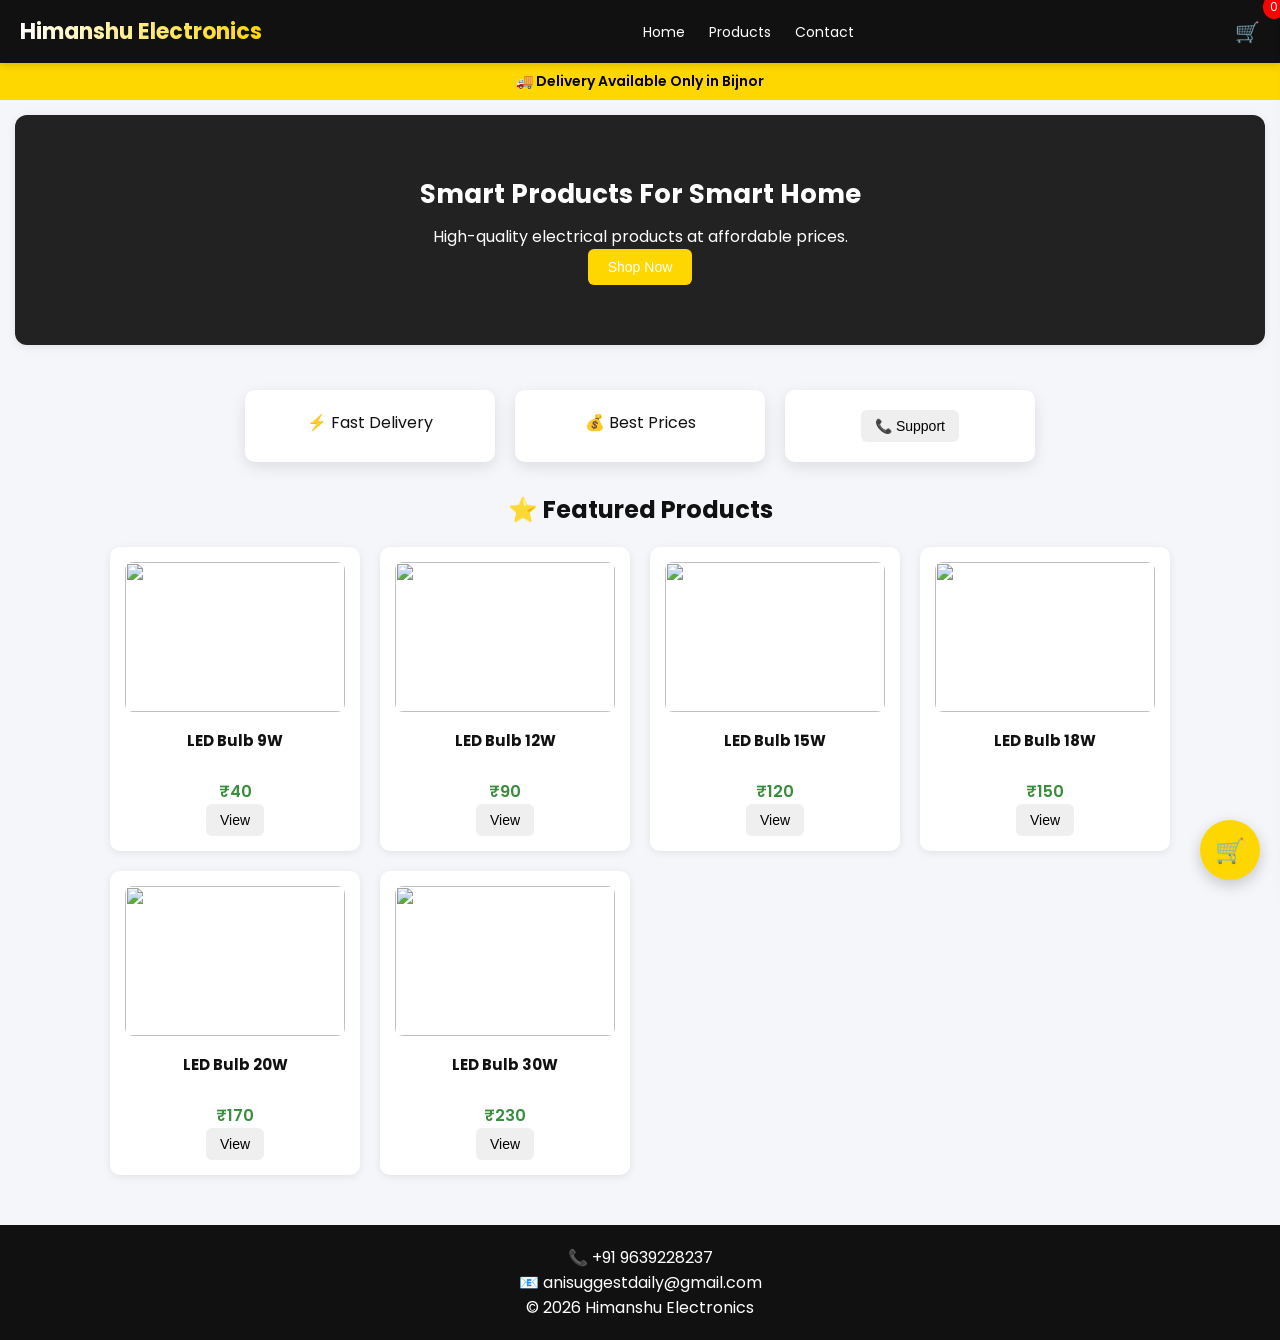
==== index.html @ 08acd264 "Update index.html" ====
<!DOCTYPE html>
<html lang="en">
<head>
<title>Himanshu Electronics</title>

<meta charset="UTF-8">
<meta name="viewport" content="width=device-width, initial-scale=1.0">

<meta name="description" content="Buy bulbs, fans, and lights at best prices. Fast delivery and trusted quality.">

<link href="https://fonts.googleapis.com/css2?family=Poppins:wght@300;400;600;700&display=swap" rel="stylesheet">
<link rel="stylesheet" href="style.css">

<style>

/* RESET */
*{margin:0;padding:0;box-sizing:border-box;}

/* BODY */
body{
font-family:'Poppins',sans-serif;
background:#f5f6fa;
color:#111;
animation:fadePage .4s ease;
}

/* LOADER */
#loader{
position:fixed;
top:0;left:0;
width:100%;height:100%;
background:#111;color:#fff;
display:flex;align-items:center;justify-content:center;
z-index:9999;
}

/* HEADER */
header{
display:flex;
justify-content:space-between;
align-items:center;
padding:15px 20px;
background:#111;
color:#fff;
position:sticky;
top:0;
z-index:1000;
}

.logo{
font-size:22px;
font-weight:700;
background:linear-gradient(90deg,#fff,#FFD700,#fff);
background-size:200% auto;
-webkit-background-clip:text;
-webkit-text-fill-color:transparent;
animation:shine 3s linear infinite;
}

nav a{
margin:0 10px;
color:#fff;
text-decoration:none;
}
nav a:hover{color:#FFD700;}

/* CART BUTTON */
.cart-btn{
cursor:pointer;
font-size:20px;
}

.cart-count{
background:red;
color:#fff;
border-radius:50%;
padding:3px 7px;
font-size:12px;
}

/* DELIVERY BANNER */
.delivery-banner{
background:#FFD700;
color:#000;
text-align:center;
padding:8px;
font-weight:600;
}

/* HERO */
.hero{
text-align:center;
padding:60px 20px;
background:#222;
color:#fff;
}

.hero button{
background:#FFD700;
padding:10px 20px;
border:none;
border-radius:6px;
}

/* FEATURES */
.features{
display:flex;
flex-wrap:wrap;
justify-content:center;
gap:20px;
padding:30px 20px;
}

.feature{
background:#fff;
padding:20px;
border-radius:10px;
width:250px;
text-align:center;
box-shadow:0 5px 15px rgba(0,0,0,0.1);
}

/* PRODUCTS */
.products-grid{
display:grid;
grid-template-columns:repeat(auto-fit,minmax(200px,1fr));
gap:20px;
padding:20px;
max-width:1100px;
margin:auto;
}

.card{
background:#fff;
padding:15px;
border-radius:10px;
text-align:center;
}

.card img{
width:100%;
height:150px;
object-fit:cover;
border-radius:8px;
}

/* FLOATING CART */
.floating-cart{
position:fixed;
bottom:20px;
right:20px;
background:#FFD700;
width:60px;
height:60px;
border-radius:50%;
display:flex;
align-items:center;
justify-content:center;
font-size:24px;
cursor:pointer;
box-shadow:0 5px 15px rgba(0,0,0,0.2);
z-index:2000;
}

/* MINI CART */
.mini-cart{
position:fixed;
right:-320px;
top:0;
width:300px;
height:100%;
background:#fff;
padding:15px;
transition:.3s;
z-index:3000;
overflow-y:auto;
}

.mini-cart.open{right:0;}

.cart-overlay{
position:fixed;
top:0;left:0;
width:100%;height:100%;
background:rgba(0,0,0,0.5);
display:none;
z-index:2500;
}
.cart-overlay.show{display:block;}

/* FOOTER */
footer{
text-align:center;
padding:20px;
background:#111;
color:#fff;
margin-top:30px;
}

/* ANIMATION */
@keyframes fadePage{
from{opacity:0;}
to{opacity:1;}
}
@keyframes shine{
to{background-position:200% center;}
}

</style>
</head>

<body>

<div id="loader">Loading...</div>

<header>
<h1 class="logo">Himanshu Electronics</h1>

<nav>
<a href="index.html">Home</a>
<a href="product.html">Products</a>
<a href="contact.html">Contact</a>
</nav>

<div class="cart-btn" onclick="toggleCart()">
🛒 <span id="cartCount" class="cart-count">0</span>
</div>
</header>

<div class="delivery-banner">
🚚 Delivery Available Only in Bijnor
</div>

<div class="hero">
<h2>Smart Products For Smart Home</h2>
<p>High-quality electrical products at affordable prices.</p>
<button onclick="location.href='product.html'">Shop Now</button>
</div>

<div class="features">
<div class="feature">⚡ Fast Delivery</div>
<div class="feature">💰 Best Prices</div>
<div class="feature">
<button onclick="location.href='contact.html'">📞 Support</button>
</div>
</div>

<h2 style="text-align:center;">⭐ Featured Products</h2>
<div class="products-grid" id="featured"></div>

<div class="floating-cart" onclick="toggleCart()">🛒</div>

<div class="cart-overlay" id="overlay" onclick="toggleCart()"></div>

<div class="mini-cart" id="miniCart">
<h3>Your Cart</h3>
<div id="miniItems"></div>
<p id="cartTotal"></p>
<button onclick="location.href='cart.html'">Checkout</button>
</div>

<footer>
<p>📞 +91 9639228237</p>
<p>📧 anisuggestdaily@gmail.com</p>
<p>&copy; 2026 Himanshu Electronics</p>
</footer>

<script>

/* SAFE LOADER */
window.addEventListener("load", ()=>{
setTimeout(()=>{
let loader=document.getElementById("loader");
if(loader) loader.style.display="none";
},300);
});

window.onerror=function(){
let loader=document.getElementById("loader");
if(loader) loader.style.display="none";
};

/* SAFE PRODUCTS */
let defaultProducts = [
{name:"LED Bulb 9W",price:40,img:"images/led9w.jpg"},
{name:"LED Bulb 12W",price:90,img:"images/led12w.jpg"},
{name:"LED Bulb 15W",price:120,img:"images/led15w.jpg"},
{name:"LED Bulb 18W",price:150,img:"images/led18w.jpg"},
{name:"LED Bulb 20W",price:170,img:"images/led20w.jpg"},
{name:"LED Bulb 30W",price:230,img:"images/led30w.jpg"}
];

let products=[];
try{
products=JSON.parse(localStorage.getItem("adminProducts"))||[];
}catch(e){products=[];}

let allProducts=[];
try{
allProducts=[...defaultProducts,...products];
}catch(e){allProducts=defaultProducts;}

try{
document.getElementById("featured").innerHTML =
allProducts.slice(0,6).map((p,i)=>`
<div class="card">
<img src="${p.img}" onclick="viewProduct(${i})">
<h3>${p.name}</h3>
<p>₹${p.price}</p>
<button onclick="viewProduct(${i})">View</button>
</div>
`).join("");
}catch(e){}

/* VIEW */
function viewProduct(i){
localStorage.setItem("viewProduct", JSON.stringify(allProducts[i]));
location.href="product-view.html";
}

/* CART */
let cart = JSON.parse(localStorage.getItem("cart")) || [];

function updateCartCount(){
document.getElementById("cartCount").innerText =
cart.reduce((s,p)=>s+(p.qty||1),0);
}

function toggleCart(){
document.getElementById("miniCart").classList.toggle("open");
document.getElementById("overlay").classList.toggle("show");
renderCart();
}

function renderCart(){
let div=document.getElementById("miniItems");
let totalDiv=document.getElementById("cartTotal");

if(cart.length===0){
div.innerHTML="Cart is empty";
totalDiv.innerText="";
return;
}

let total=0;

div.innerHTML = cart.map(p=>{
let qty=p.qty||1;
total+=p.price*qty;
return `${p.name} x${qty}`;
}).join("<br>");

totalDiv.innerText="Total ₹"+total;
updateCartCount();
}

updateCartCount();

</script>

</body>
</html>
---- style.css ----
/* GOOGLE FONT */
@import url('https://fonts.googleapis.com/css2?family=Poppins:wght@300;400;500;600&display=swap');

/* GLOBAL */
body{
margin:0;
font-family:'Poppins',sans-serif;
background:#f1f3f6;
color:#212121;
}

/* HEADER (Flipkart Style) */
header{
position:sticky;
top:0;
z-index:1000;
display:flex;
justify-content:space-between;
align-items:center;
padding:12px 20px;
background:#2874f0;
color:#fff;
box-shadow:0 2px 8px rgba(0,0,0,.15);
}

/* ✨ LOGO ANIMATION */
.logo{
font-weight:600;
font-size:20px;
background:linear-gradient(90deg,#fff,#FFD700,#fff);
background-size:200% auto;
-webkit-background-clip:text;
-webkit-text-fill-color:transparent;
animation:shine 3s linear infinite;
}
@keyframes shine{
to{background-position:200% center;}
}

header a{
color:#fff;
text-decoration:none;
margin:0 10px;
font-size:14px;
}

/* 🚨 DELIVERY BANNER */
.delivery-banner{
background:#ffeb3b;
color:#000;
text-align:center;
padding:8px;
font-weight:600;
font-size:14px;
}

/* HERO */
.hero{
background:#fff;
text-align:center;
padding:50px 20px;
margin:15px;
border-radius:12px;
box-shadow:0 2px 10px rgba(0,0,0,.08);
}

.hero h2{
font-size:26px;
margin-bottom:10px;
}

.hero button{
background:#fb641b;
color:#fff;
border:none;
padding:12px 25px;
border-radius:6px;
font-weight:500;
cursor:pointer;
}

/* GRID */
.products-grid{
display:grid;
grid-template-columns:repeat(auto-fit,minmax(200px,1fr));
gap:15px;
padding:15px;
}

/* CARD */
.card{
background:#fff;
border-radius:10px;
padding:15px;
text-align:center;
transition:.2s;
box-shadow:0 2px 8px rgba(0,0,0,.08);
position:relative;
}

.card:hover{
transform:translateY(-5px);
box-shadow:0 6px 18px rgba(0,0,0,.15);
}

.card img{
width:100%;
height:150px;
object-fit:contain;
}

.card h3{
font-size:15px;
margin:10px 0;
min-height:40px;
}

.card p{
font-size:16px;
font-weight:600;
color:#388e3c;
}

/* BADGE */
.badge{
position:absolute;
top:10px;
left:10px;
background:#388e3c;
color:#fff;
padding:4px 8px;
font-size:11px;
border-radius:5px;
}

/* BUTTON */
button{
border:none;
border-radius:6px;
padding:8px 14px;
cursor:pointer;
font-size:14px;
transition:.2s;
}

button:hover{
opacity:.9;
}

.add{background:#ff9f00;color:#fff;}
.primary{background:#fb641b;color:#fff;}
.danger{background:#d32f2f;color:#fff;}
.back{background:#ccc;}

/* FORM */
input,textarea,select{
width:100%;
padding:10px;
border-radius:6px;
border:1px solid #ddd;
margin:8px 0;
font-size:14px;
}

/* CONTAINER */
.container{
max-width:1000px;
margin:auto;
padding:15px;
}

/* TABLE */
table{
width:100%;
background:#fff;
border-radius:10px;
overflow:hidden;
box-shadow:0 2px 10px rgba(0,0,0,.08);
}

th{
background:#2874f0;
color:#fff;
}

td,th{
padding:10px;
text-align:center;
border-bottom:1px solid #eee;
}

/* 🛒 MINI CART */
.mini-cart{
position:fixed;
right:-320px;
top:0;
width:300px;
height:100%;
background:#fff;
padding:20px;
box-shadow:-5px 0 20px rgba(0,0,0,.2);
overflow-y:auto;
z-index:1002;
transition:.3s;
}

.mini-cart.open{right:0;}

/* OVERLAY (UNIFIED FIX) */
.cart-overlay,
.overlay{
position:fixed;
top:0;
left:0;
width:100%;
height:100%;
background:rgba(0,0,0,.5);
z-index:1001;
display:none;
}

.cart-overlay.show,
.overlay.show{
display:block;
}

/* FLOATING CART (MAIN) */
.cart-icon{
position:fixed;
bottom:20px;
right:20px;
background:#fb641b;
color:#fff;
width:55px;
height:55px;
border-radius:50%;
display:flex;
align-items:center;
justify-content:center;
font-size:22px;
box-shadow:0 5px 15px rgba(0,0,0,.2);
cursor:pointer;
z-index:1000;
}

/* ✅ EXTRA SUPPORT (INDEX OLD CLASS FIX) */
.floating-cart{
position:fixed;
bottom:20px;
right:20px;
background:#fb641b;
color:#fff;
width:55px;
height:55px;
border-radius:50%;
display:flex;
align-items:center;
justify-content:center;
font-size:22px;
box-shadow:0 5px 15px rgba(0,0,0,.2);
cursor:pointer;
z-index:1000;
}

/* CART COUNT */
.cart-count{
position:absolute;
top:-5px;
right:-5px;
background:#d32f2f;
color:#fff;
font-size:12px;
padding:3px 7px;
border-radius:50%;
}

/* FOOTER */
footer{
background:#172337;
color:#fff;
text-align:center;
padding:25px;
margin-top:40px;
}

/* WHATSAPP */
.whatsapp{
background:#25D366;
color:#fff;
padding:10px 15px;
border-radius:6px;
text-decoration:none;
display:inline-block;
}

/* SUCCESS */
.success{
text-align:center;
margin-top:50px;
}

/* ADMIN */
.product{
background:#fff;
padding:10px;
margin:10px 0;
border-radius:8px;
box-shadow:0 2px 8px rgba(0,0,0,.08);
}

/* MOBILE */
@media(max-width:768px){
header{
flex-direction:column;
align-items:flex-start;
}
.hero{
margin:10px;
}
}
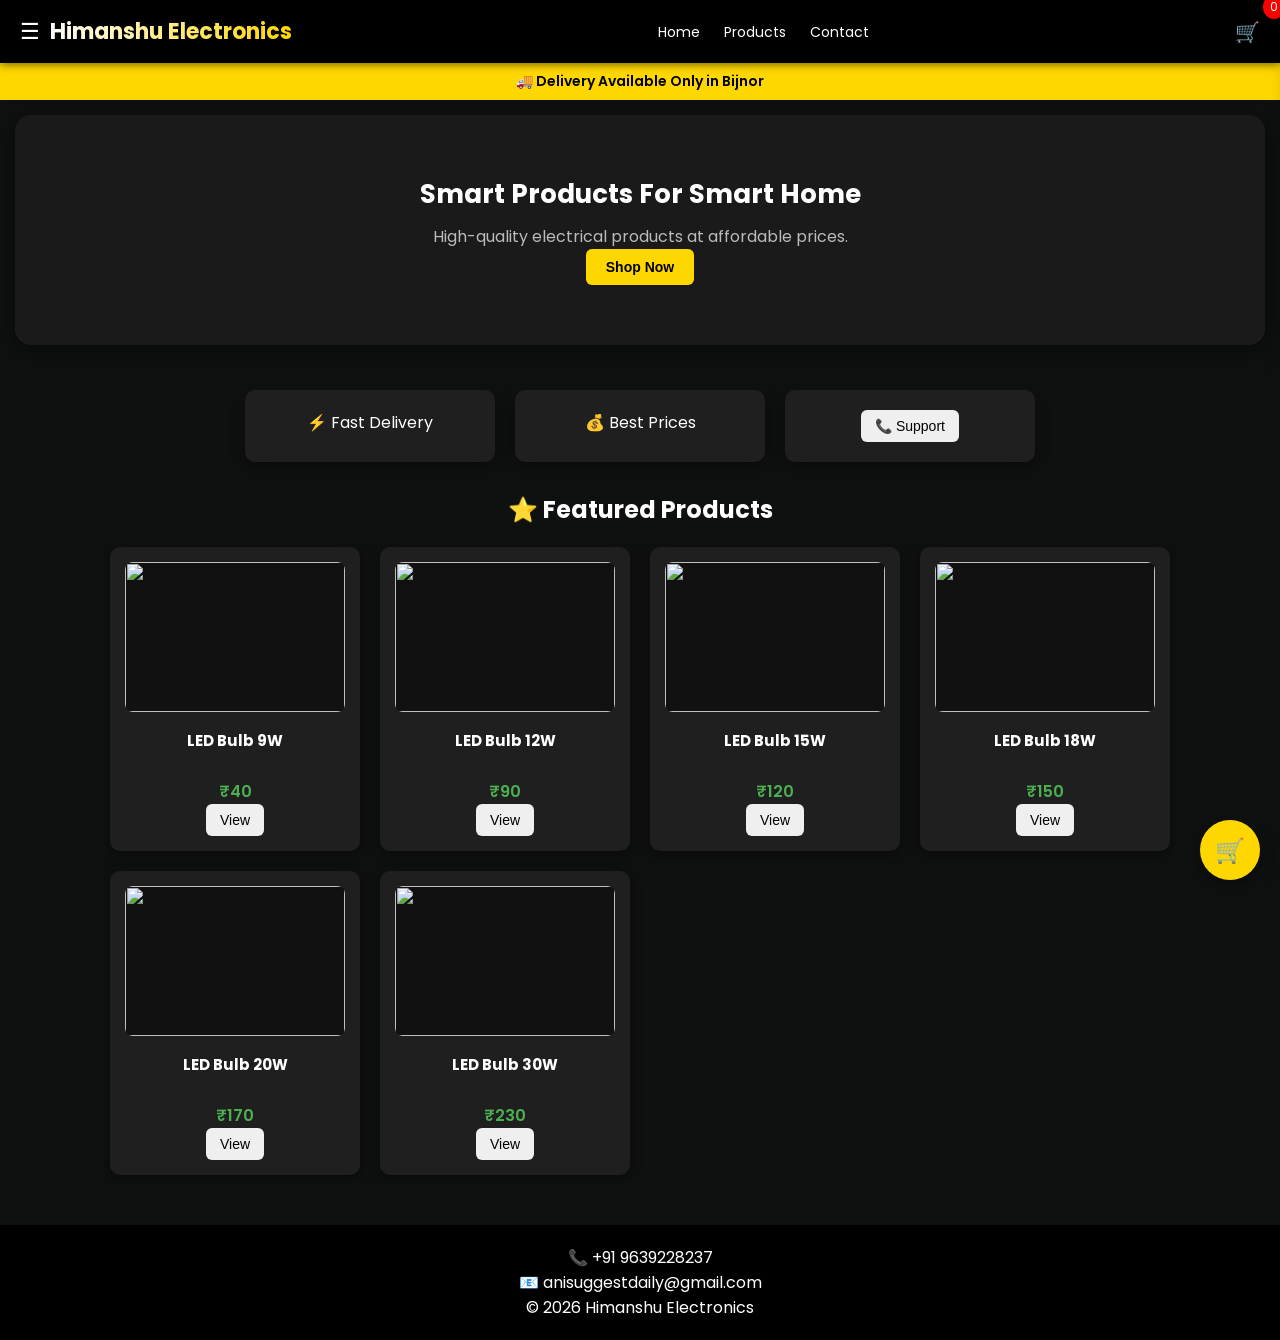
==== commit 06b94676: "Update index.html" ====
--- a/index.html
+++ b/index.html
@@ -19,8 +19,8 @@
 /* BODY */
 body{
 font-family:'Poppins',sans-serif;
-background:#f5f6fa;
-color:#111;
+background:#0f1111;
+color:#fff;
 animation:fadePage .4s ease;
 }
 
@@ -29,9 +29,11 @@
 position:fixed;
 top:0;left:0;
 width:100%;height:100%;
-background:#111;color:#fff;
+background:#000;
+color:#FFD700;
 display:flex;align-items:center;justify-content:center;
 z-index:9999;
+font-size:20px;
 }
 
 /* HEADER */
@@ -40,13 +42,21 @@
 justify-content:space-between;
 align-items:center;
 padding:15px 20px;
-background:#111;
+background:#000;
 color:#fff;
 position:sticky;
 top:0;
 z-index:1000;
 }
 
+/* MENU BUTTON */
+.menu-btn{
+font-size:22px;
+cursor:pointer;
+margin-right:10px;
+}
+
+/* LOGO */
 .logo{
 font-size:22px;
 font-weight:700;
@@ -57,6 +67,7 @@
 animation:shine 3s linear infinite;
 }
 
+/* NAV */
 nav a{
 margin:0 10px;
 color:#fff;
@@ -78,7 +89,7 @@
 font-size:12px;
 }
 
-/* DELIVERY BANNER */
+/* DELIVERY */
 .delivery-banner{
 background:#FFD700;
 color:#000;
@@ -91,7 +102,7 @@
 .hero{
 text-align:center;
 padding:60px 20px;
-background:#222;
+background:#1a1a1a;
 color:#fff;
 }
 
@@ -100,6 +111,7 @@
 padding:10px 20px;
 border:none;
 border-radius:6px;
+cursor:pointer;
 }
 
 /* FEATURES */
@@ -112,12 +124,12 @@
 }
 
 .feature{
-background:#fff;
+background:#1f1f1f;
 padding:20px;
 border-radius:10px;
 width:250px;
 text-align:center;
-box-shadow:0 5px 15px rgba(0,0,0,0.1);
+box-shadow:0 5px 15px rgba(0,0,0,0.4);
 }
 
 /* PRODUCTS */
@@ -131,10 +143,15 @@
 }
 
 .card{
-background:#fff;
+background:#1f1f1f;
 padding:15px;
 border-radius:10px;
 text-align:center;
+transition:.3s;
+}
+
+.card:hover{
+transform:translateY(-5px);
 }
 
 .card img{
@@ -158,7 +175,7 @@
 justify-content:center;
 font-size:24px;
 cursor:pointer;
-box-shadow:0 5px 15px rgba(0,0,0,0.2);
+box-shadow:0 5px 15px rgba(0,0,0,0.4);
 z-index:2000;
 }
 
@@ -169,7 +186,8 @@
 top:0;
 width:300px;
 height:100%;
-background:#fff;
+background:#1a1a1a;
+color:#fff;
 padding:15px;
 transition:.3s;
 z-index:3000;
@@ -182,17 +200,39 @@
 position:fixed;
 top:0;left:0;
 width:100%;height:100%;
-background:rgba(0,0,0,0.5);
+background:rgba(0,0,0,0.6);
 display:none;
 z-index:2500;
 }
 .cart-overlay.show{display:block;}
+
+/* SIDE MENU */
+.side-menu{
+position:fixed;
+left:-260px;
+top:0;
+width:250px;
+height:100%;
+background:#1a1a1a;
+padding:20px;
+transition:.3s;
+z-index:4000;
+}
+
+.side-menu.open{left:0;}
+
+.side-menu a{
+display:block;
+margin:15px 0;
+color:#fff;
+text-decoration:none;
+}
 
 /* FOOTER */
 footer{
 text-align:center;
 padding:20px;
-background:#111;
+background:#000;
 color:#fff;
 margin-top:30px;
 }
@@ -213,8 +253,20 @@
 
 <div id="loader">Loading...</div>
 
+<!-- SIDE MENU -->
+<div class="side-menu" id="menu">
+<h3>Menu</h3>
+<a href="order-history.html">📦 Orders</a>
+<a href="contact.html">📞 Contact</a>
+<a onclick="toggleTheme()">🌙 Toggle Theme</a>
+</div>
+
 <header>
+
+<div style="display:flex;align-items:center;">
+<div class="menu-btn" onclick="toggleMenu()">☰</div>
 <h1 class="logo">Himanshu Electronics</h1>
+</div>
 
 <nav>
 <a href="index.html">Home</a>
@@ -250,7 +302,7 @@
 
 <div class="floating-cart" onclick="toggleCart()">🛒</div>
 
-<div class="cart-overlay" id="overlay" onclick="toggleCart()"></div>
+<div class="cart-overlay" id="overlay" onclick="closeAll()"></div>
 
 <div class="mini-cart" id="miniCart">
 <h3>Your Cart</h3>
@@ -267,7 +319,7 @@
 
 <script>
 
-/* SAFE LOADER */
+/* LOADER FIX */
 window.addEventListener("load", ()=>{
 setTimeout(()=>{
 let loader=document.getElementById("loader");
@@ -275,13 +327,26 @@
 },300);
 });
 
-window.onerror=function(){
-let loader=document.getElementById("loader");
-if(loader) loader.style.display="none";
-};
-
-/* SAFE PRODUCTS */
-let defaultProducts = [
+/* MENU */
+function toggleMenu(){
+document.getElementById("menu").classList.toggle("open");
+document.getElementById("overlay").classList.toggle("show");
+}
+
+/* CLOSE ALL */
+function closeAll(){
+document.getElementById("miniCart").classList.remove("open");
+document.getElementById("menu").classList.remove("open");
+document.getElementById("overlay").classList.remove("show");
+}
+
+/* THEME */
+function toggleTheme(){
+document.body.classList.toggle("light");
+}
+
+/* PRODUCTS */
+let defaultProducts=[
 {name:"LED Bulb 9W",price:40,img:"images/led9w.jpg"},
 {name:"LED Bulb 12W",price:90,img:"images/led12w.jpg"},
 {name:"LED Bulb 15W",price:120,img:"images/led15w.jpg"},
@@ -290,18 +355,10 @@
 {name:"LED Bulb 30W",price:230,img:"images/led30w.jpg"}
 ];
 
-let products=[];
-try{
-products=JSON.parse(localStorage.getItem("adminProducts"))||[];
-}catch(e){products=[];}
-
-let allProducts=[];
-try{
-allProducts=[...defaultProducts,...products];
-}catch(e){allProducts=defaultProducts;}
-
-try{
-document.getElementById("featured").innerHTML =
+let products=JSON.parse(localStorage.getItem("adminProducts"))||[];
+let allProducts=[...defaultProducts,...products];
+
+document.getElementById("featured").innerHTML=
 allProducts.slice(0,6).map((p,i)=>`
 <div class="card">
 <img src="${p.img}" onclick="viewProduct(${i})">
@@ -310,19 +367,17 @@
 <button onclick="viewProduct(${i})">View</button>
 </div>
 `).join("");
-}catch(e){}
-
-/* VIEW */
+
 function viewProduct(i){
 localStorage.setItem("viewProduct", JSON.stringify(allProducts[i]));
 location.href="product-view.html";
 }
 
 /* CART */
-let cart = JSON.parse(localStorage.getItem("cart")) || [];
+let cart=JSON.parse(localStorage.getItem("cart"))||[];
 
 function updateCartCount(){
-document.getElementById("cartCount").innerText =
+document.getElementById("cartCount").innerText=
 cart.reduce((s,p)=>s+(p.qty||1),0);
 }
 
@@ -344,7 +399,7 @@
 
 let total=0;
 
-div.innerHTML = cart.map(p=>{
+div.innerHTML=cart.map(p=>{
 let qty=p.qty||1;
 total+=p.price*qty;
 return `${p.name} x${qty}`;
--- a/style.css
+++ b/style.css
@@ -1,15 +1,35 @@
 /* GOOGLE FONT */
 @import url('https://fonts.googleapis.com/css2?family=Poppins:wght@300;400;500;600&display=swap');
+
+/* SMOOTH SCROLL */
+html{
+scroll-behavior:smooth;
+}
+
+/* SELECTION COLOR */
+::selection{
+background:#FFD700;
+color:#000;
+}
+
+/* SCROLLBAR */
+::-webkit-scrollbar{
+width:6px;
+}
+::-webkit-scrollbar-thumb{
+background:#444;
+border-radius:10px;
+}
 
 /* GLOBAL */
 body{
 margin:0;
 font-family:'Poppins',sans-serif;
-background:#f1f3f6;
-color:#212121;
-}
-
-/* HEADER (Flipkart Style) */
+background:#0f1111;
+color:#e4e6eb;
+}
+
+/* HEADER */
 header{
 position:sticky;
 top:0;
@@ -18,35 +38,27 @@
 justify-content:space-between;
 align-items:center;
 padding:12px 20px;
-background:#2874f0;
-color:#fff;
-box-shadow:0 2px 8px rgba(0,0,0,.15);
-}
-
-/* ✨ LOGO ANIMATION */
+background:#0f1111;
+color:#FFD700;
+box-shadow:0 2px 8px rgba(0,0,0,.5);
+}
+
 .logo{
 font-weight:600;
 font-size:20px;
-background:linear-gradient(90deg,#fff,#FFD700,#fff);
-background-size:200% auto;
--webkit-background-clip:text;
--webkit-text-fill-color:transparent;
-animation:shine 3s linear infinite;
-}
-@keyframes shine{
-to{background-position:200% center;}
+color:#FFD700;
 }
 
 header a{
-color:#fff;
+color:#e4e6eb;
 text-decoration:none;
 margin:0 10px;
 font-size:14px;
 }
 
-/* 🚨 DELIVERY BANNER */
+/* DELIVERY BANNER */
 .delivery-banner{
-background:#ffeb3b;
+background:#FFD700;
 color:#000;
 text-align:center;
 padding:8px;
@@ -56,26 +68,31 @@
 
 /* HERO */
 .hero{
-background:#fff;
+background:#1c1c1c;
 text-align:center;
 padding:50px 20px;
 margin:15px;
-border-radius:12px;
-box-shadow:0 2px 10px rgba(0,0,0,.08);
+border-radius:16px;
+box-shadow:0 5px 20px rgba(0,0,0,.5);
 }
 
 .hero h2{
 font-size:26px;
 margin-bottom:10px;
+color:#fff;
+}
+
+.hero p{
+color:#bbb;
 }
 
 .hero button{
-background:#fb641b;
-color:#fff;
+background:#FFD700;
+color:#000;
 border:none;
 padding:12px 25px;
-border-radius:6px;
-font-weight:500;
+border-radius:8px;
+font-weight:600;
 cursor:pointer;
 }
 
@@ -89,36 +106,39 @@
 
 /* CARD */
 .card{
-background:#fff;
-border-radius:10px;
+background:#1c1c1c;
+border-radius:12px;
 padding:15px;
 text-align:center;
 transition:.2s;
-box-shadow:0 2px 8px rgba(0,0,0,.08);
+box-shadow:0 3px 12px rgba(0,0,0,.5);
 position:relative;
 }
 
 .card:hover{
 transform:translateY(-5px);
-box-shadow:0 6px 18px rgba(0,0,0,.15);
+box-shadow:0 8px 25px rgba(0,0,0,.7);
 }
 
 .card img{
 width:100%;
 height:150px;
 object-fit:contain;
+background:#111;
+border-radius:8px;
 }
 
 .card h3{
 font-size:15px;
 margin:10px 0;
 min-height:40px;
+color:#fff;
 }
 
 .card p{
 font-size:16px;
 font-weight:600;
-color:#388e3c;
+color:#4caf50;
 }
 
 /* BADGE */
@@ -126,7 +146,7 @@
 position:absolute;
 top:10px;
 left:10px;
-background:#388e3c;
+background:#4caf50;
 color:#fff;
 padding:4px 8px;
 font-size:11px;
@@ -147,19 +167,21 @@
 opacity:.9;
 }
 
-.add{background:#ff9f00;color:#fff;}
-.primary{background:#fb641b;color:#fff;}
+.add{background:#ff9f00;color:#000;}
+.primary{background:#FFD700;color:#000;}
 .danger{background:#d32f2f;color:#fff;}
-.back{background:#ccc;}
+.back{background:#555;color:#fff;}
 
 /* FORM */
 input,textarea,select{
 width:100%;
 padding:10px;
 border-radius:6px;
-border:1px solid #ddd;
+border:1px solid #333;
 margin:8px 0;
 font-size:14px;
+background:#111;
+color:#fff;
 }
 
 /* CONTAINER */
@@ -172,33 +194,34 @@
 /* TABLE */
 table{
 width:100%;
-background:#fff;
+background:#1c1c1c;
 border-radius:10px;
 overflow:hidden;
-box-shadow:0 2px 10px rgba(0,0,0,.08);
+box-shadow:0 2px 10px rgba(0,0,0,.5);
 }
 
 th{
-background:#2874f0;
-color:#fff;
+background:#FFD700;
+color:#000;
 }
 
 td,th{
 padding:10px;
 text-align:center;
-border-bottom:1px solid #eee;
-}
-
-/* 🛒 MINI CART */
+border-bottom:1px solid #333;
+color:#ddd;
+}
+
+/* MINI CART */
 .mini-cart{
 position:fixed;
 right:-320px;
 top:0;
 width:300px;
 height:100%;
-background:#fff;
+background:#1c1c1c;
 padding:20px;
-box-shadow:-5px 0 20px rgba(0,0,0,.2);
+box-shadow:-5px 0 20px rgba(0,0,0,.7);
 overflow-y:auto;
 z-index:1002;
 transition:.3s;
@@ -206,7 +229,7 @@
 
 .mini-cart.open{right:0;}
 
-/* OVERLAY (UNIFIED FIX) */
+/* OVERLAY */
 .cart-overlay,
 .overlay{
 position:fixed;
@@ -214,7 +237,7 @@
 left:0;
 width:100%;
 height:100%;
-background:rgba(0,0,0,.5);
+background:rgba(0,0,0,.7);
 z-index:1001;
 display:none;
 }
@@ -224,13 +247,14 @@
 display:block;
 }
 
-/* FLOATING CART (MAIN) */
-.cart-icon{
+/* FLOATING CART */
+.cart-icon,
+.floating-cart{
 position:fixed;
 bottom:20px;
 right:20px;
-background:#fb641b;
-color:#fff;
+background:#FFD700;
+color:#000;
 width:55px;
 height:55px;
 border-radius:50%;
@@ -238,26 +262,7 @@
 align-items:center;
 justify-content:center;
 font-size:22px;
-box-shadow:0 5px 15px rgba(0,0,0,.2);
-cursor:pointer;
-z-index:1000;
-}
-
-/* ✅ EXTRA SUPPORT (INDEX OLD CLASS FIX) */
-.floating-cart{
-position:fixed;
-bottom:20px;
-right:20px;
-background:#fb641b;
-color:#fff;
-width:55px;
-height:55px;
-border-radius:50%;
-display:flex;
-align-items:center;
-justify-content:center;
-font-size:22px;
-box-shadow:0 5px 15px rgba(0,0,0,.2);
+box-shadow:0 5px 15px rgba(0,0,0,.5);
 cursor:pointer;
 z-index:1000;
 }
@@ -276,8 +281,8 @@
 
 /* FOOTER */
 footer{
-background:#172337;
-color:#fff;
+background:#000;
+color:#aaa;
 text-align:center;
 padding:25px;
 margin-top:40px;
@@ -301,11 +306,11 @@
 
 /* ADMIN */
 .product{
-background:#fff;
+background:#1c1c1c;
 padding:10px;
 margin:10px 0;
 border-radius:8px;
-box-shadow:0 2px 8px rgba(0,0,0,.08);
+box-shadow:0 2px 8px rgba(0,0,0,.5);
 }
 
 /* MOBILE */
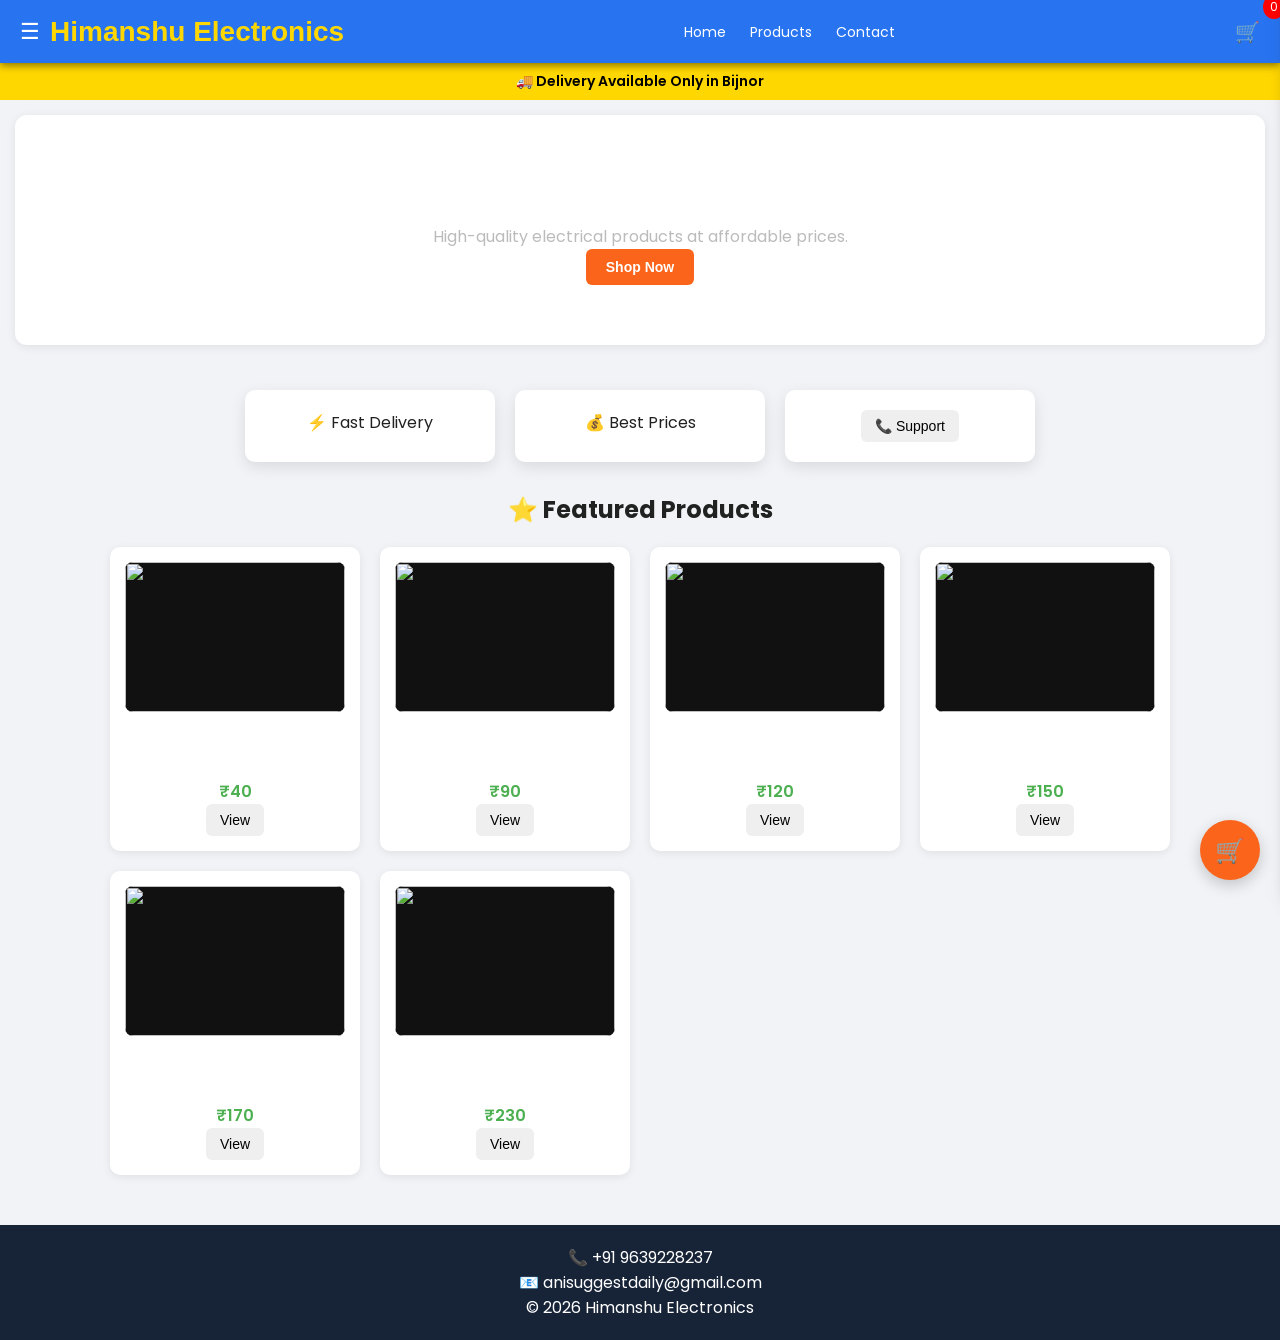
==== commit b5394024: "Update index.html" ====
--- a/index.html
+++ b/index.html
@@ -16,11 +16,11 @@
 /* RESET */
 *{margin:0;padding:0;box-sizing:border-box;}
 
-/* BODY */
+/* BODY (✅ LIGHT FIX) */
 body{
 font-family:'Poppins',sans-serif;
-background:#0f1111;
-color:#fff;
+background:#f1f3f6; /* ✅ WHITE BACK */
+color:#212121;
 animation:fadePage .4s ease;
 }
 
@@ -42,7 +42,7 @@
 justify-content:space-between;
 align-items:center;
 padding:15px 20px;
-background:#000;
+background:#2874f0;
 color:#fff;
 position:sticky;
 top:0;
@@ -60,11 +60,12 @@
 .logo{
 font-size:22px;
 font-weight:700;
-background:linear-gradient(90deg,#fff,#FFD700,#fff);
-background-size:200% auto;
--webkit-background-clip:text;
--webkit-text-fill-color:transparent;
-animation:shine 3s linear infinite;
+}
+
+/* ✅ HOME PAGE BIG LOGO */
+.home-logo{
+font-size:28px;
+font-weight:800;
 }
 
 /* NAV */
@@ -73,7 +74,7 @@
 color:#fff;
 text-decoration:none;
 }
-nav a:hover{color:#FFD700;}
+nav a:hover{opacity:.8;}
 
 /* CART BUTTON */
 .cart-btn{
@@ -102,12 +103,16 @@
 .hero{
 text-align:center;
 padding:60px 20px;
-background:#1a1a1a;
-color:#fff;
+background:#fff;
+color:#212121;
+border-radius:12px;
+margin:15px;
+box-shadow:0 2px 10px rgba(0,0,0,.08);
 }
 
 .hero button{
-background:#FFD700;
+background:#fb641b;
+color:#fff;
 padding:10px 20px;
 border:none;
 border-radius:6px;
@@ -124,12 +129,12 @@
 }
 
 .feature{
-background:#1f1f1f;
+background:#fff;
 padding:20px;
 border-radius:10px;
 width:250px;
 text-align:center;
-box-shadow:0 5px 15px rgba(0,0,0,0.4);
+box-shadow:0 5px 15px rgba(0,0,0,0.1);
 }
 
 /* PRODUCTS */
@@ -143,11 +148,12 @@
 }
 
 .card{
-background:#1f1f1f;
+background:#fff;
 padding:15px;
 border-radius:10px;
 text-align:center;
 transition:.3s;
+box-shadow:0 2px 8px rgba(0,0,0,.08);
 }
 
 .card:hover{
@@ -166,7 +172,8 @@
 position:fixed;
 bottom:20px;
 right:20px;
-background:#FFD700;
+background:#fb641b;
+color:#fff;
 width:60px;
 height:60px;
 border-radius:50%;
@@ -175,7 +182,7 @@
 justify-content:center;
 font-size:24px;
 cursor:pointer;
-box-shadow:0 5px 15px rgba(0,0,0,0.4);
+box-shadow:0 5px 15px rgba(0,0,0,0.2);
 z-index:2000;
 }
 
@@ -186,8 +193,8 @@
 top:0;
 width:300px;
 height:100%;
-background:#1a1a1a;
-color:#fff;
+background:#fff;
+color:#000;
 padding:15px;
 transition:.3s;
 z-index:3000;
@@ -213,7 +220,7 @@
 top:0;
 width:250px;
 height:100%;
-background:#1a1a1a;
+background:#fff;
 padding:20px;
 transition:.3s;
 z-index:4000;
@@ -224,7 +231,7 @@
 .side-menu a{
 display:block;
 margin:15px 0;
-color:#fff;
+color:#000;
 text-decoration:none;
 }
 
@@ -232,7 +239,7 @@
 footer{
 text-align:center;
 padding:20px;
-background:#000;
+background:#172337;
 color:#fff;
 margin-top:30px;
 }
@@ -241,9 +248,6 @@
 @keyframes fadePage{
 from{opacity:0;}
 to{opacity:1;}
-}
-@keyframes shine{
-to{background-position:200% center;}
 }
 
 </style>
@@ -265,7 +269,8 @@
 
 <div style="display:flex;align-items:center;">
 <div class="menu-btn" onclick="toggleMenu()">☰</div>
-<h1 class="logo">Himanshu Electronics</h1>
+<!-- ✅ ONLY HOME PAGE BIG -->
+<h1 class="logo home-logo">Himanshu Electronics</h1>
 </div>
 
 <nav>
@@ -308,7 +313,9 @@
 <h3>Your Cart</h3>
 <div id="miniItems"></div>
 <p id="cartTotal"></p>
-<button onclick="location.href='cart.html'">Checkout</button>
+
+<!-- ✅ ORDER SAVE ON CHECKOUT -->
+<button onclick="checkout()">Checkout</button>
 </div>
 
 <footer>
@@ -319,7 +326,7 @@
 
 <script>
 
-/* LOADER FIX */
+/* LOADER */
 window.addEventListener("load", ()=>{
 setTimeout(()=>{
 let loader=document.getElementById("loader");
@@ -338,11 +345,6 @@
 document.getElementById("miniCart").classList.remove("open");
 document.getElementById("menu").classList.remove("open");
 document.getElementById("overlay").classList.remove("show");
-}
-
-/* THEME */
-function toggleTheme(){
-document.body.classList.toggle("light");
 }
 
 /* PRODUCTS */
@@ -409,6 +411,37 @@
 updateCartCount();
 }
 
+/* ✅ FINAL CHECKOUT + ORDER SAVE */
+function checkout(){
+
+if(cart.length===0){
+alert("Cart is empty!");
+return;
+}
+
+let orders=JSON.parse(localStorage.getItem("orders"))||[];
+
+let newOrder={
+id:"ORD"+Date.now(),
+items:cart,
+total:cart.reduce((s,p)=>s+p.price*(p.qty||1),0),
+date:new Date().toLocaleString(),
+status:"Placed"
+};
+
+orders.push(newOrder);
+
+localStorage.setItem("orders", JSON.stringify(orders));
+
+cart=[];
+localStorage.setItem("cart", JSON.stringify(cart));
+
+alert("Order Placed Successfully!");
+
+renderCart();
+updateCartCount();
+}
+
 updateCartCount();
 
 </script>
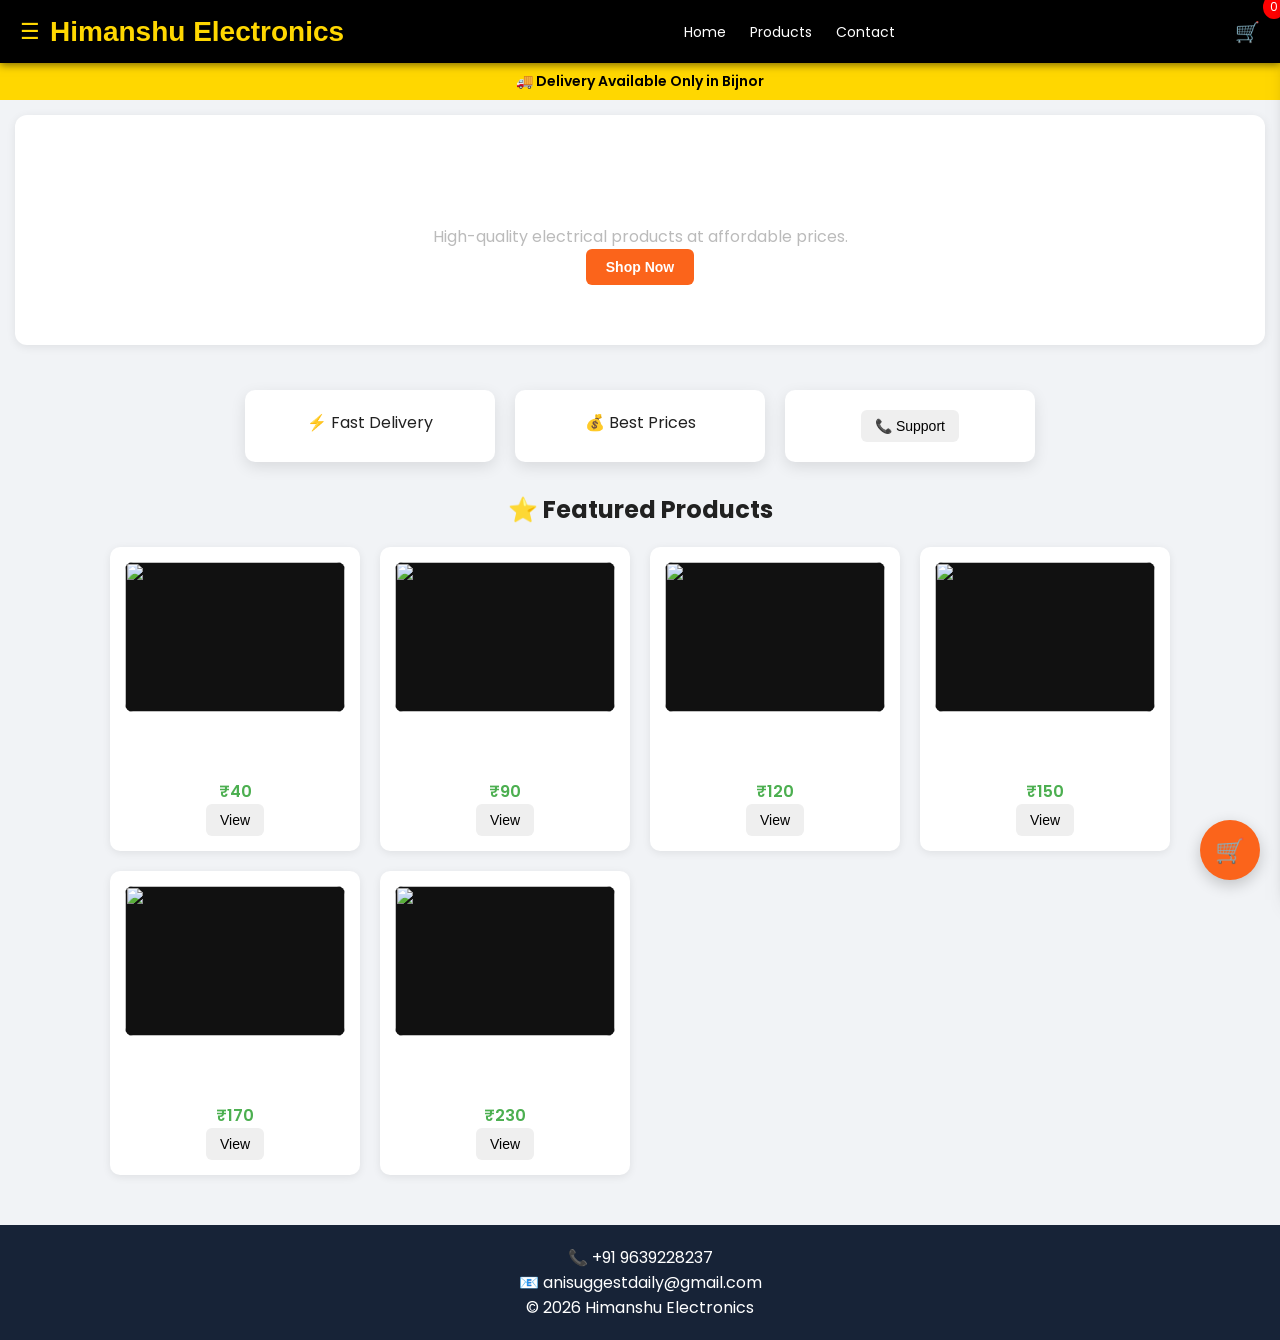
==== commit 755043f4: "Update index.html" ====
--- a/index.html
+++ b/index.html
@@ -16,12 +16,13 @@
 /* RESET */
 *{margin:0;padding:0;box-sizing:border-box;}
 
-/* BODY (✅ LIGHT FIX) */
+/* BODY */
 body{
 font-family:'Poppins',sans-serif;
-background:#f1f3f6; /* ✅ WHITE BACK */
+background:#f1f3f6;
 color:#212121;
 animation:fadePage .4s ease;
+transition:.3s;
 }
 
 /* LOADER */
@@ -36,47 +37,44 @@
 font-size:20px;
 }
 
-/* HEADER */
+/* HEADER (FIXED BLACK) */
 header{
 display:flex;
 justify-content:space-between;
 align-items:center;
 padding:15px 20px;
-background:#2874f0;
-color:#fff;
+background:#000;
+color:#FFD700;
 position:sticky;
 top:0;
 z-index:1000;
 }
 
-/* MENU BUTTON */
 .menu-btn{
 font-size:22px;
 cursor:pointer;
 margin-right:10px;
-}
-
-/* LOGO */
+color:#FFD700;
+}
+
 .logo{
 font-size:22px;
 font-weight:700;
 }
 
-/* ✅ HOME PAGE BIG LOGO */
+/* HOME BIG LOGO */
 .home-logo{
 font-size:28px;
 font-weight:800;
 }
 
-/* NAV */
 nav a{
 margin:0 10px;
 color:#fff;
 text-decoration:none;
 }
-nav a:hover{opacity:.8;}
-
-/* CART BUTTON */
+nav a:hover{color:#FFD700;}
+
 .cart-btn{
 cursor:pointer;
 font-size:20px;
@@ -244,6 +242,28 @@
 margin-top:30px;
 }
 
+/* DARK MODE */
+.dark{
+background:#111;
+color:#fff;
+}
+
+.dark .hero,
+.dark .feature,
+.dark .card{
+background:#1a1a1a;
+color:#fff;
+}
+
+.dark .mini-cart{
+background:#111;
+color:#fff;
+}
+
+.dark footer{
+background:#000;
+}
+
 /* ANIMATION */
 @keyframes fadePage{
 from{opacity:0;}
@@ -260,16 +280,15 @@
 <!-- SIDE MENU -->
 <div class="side-menu" id="menu">
 <h3>Menu</h3>
-<a href="order-history.html">📦 Orders</a>
+<a href="order-history.html">📦 Order History</a>
+<a href="#" onclick="toggleDark()">🌙 Toggle Mode</a>
 <a href="contact.html">📞 Contact</a>
-<a onclick="toggleTheme()">🌙 Toggle Theme</a>
 </div>
 
 <header>
 
 <div style="display:flex;align-items:center;">
 <div class="menu-btn" onclick="toggleMenu()">☰</div>
-<!-- ✅ ONLY HOME PAGE BIG -->
 <h1 class="logo home-logo">Himanshu Electronics</h1>
 </div>
 
@@ -313,8 +332,6 @@
 <h3>Your Cart</h3>
 <div id="miniItems"></div>
 <p id="cartTotal"></p>
-
-<!-- ✅ ORDER SAVE ON CHECKOUT -->
 <button onclick="checkout()">Checkout</button>
 </div>
 
@@ -338,6 +355,11 @@
 function toggleMenu(){
 document.getElementById("menu").classList.toggle("open");
 document.getElementById("overlay").classList.toggle("show");
+}
+
+/* DARK MODE */
+function toggleDark(){
+document.body.classList.toggle("dark");
 }
 
 /* CLOSE ALL */
@@ -357,7 +379,11 @@
 {name:"LED Bulb 30W",price:230,img:"images/led30w.jpg"}
 ];
 
-let products=JSON.parse(localStorage.getItem("adminProducts"))||[];
+let products=[];
+try{
+products=JSON.parse(localStorage.getItem("adminProducts"))||[];
+}catch(e){products=[];}
+
 let allProducts=[...defaultProducts,...products];
 
 document.getElementById("featured").innerHTML=
@@ -376,7 +402,10 @@
 }
 
 /* CART */
-let cart=JSON.parse(localStorage.getItem("cart"))||[];
+let cart=[];
+try{
+cart=JSON.parse(localStorage.getItem("cart"))||[];
+}catch(e){cart=[];}
 
 function updateCartCount(){
 document.getElementById("cartCount").innerText=
@@ -411,7 +440,7 @@
 updateCartCount();
 }
 
-/* ✅ FINAL CHECKOUT + ORDER SAVE */
+/* CHECKOUT */
 function checkout(){
 
 if(cart.length===0){
@@ -419,12 +448,18 @@
 return;
 }
 
-let orders=JSON.parse(localStorage.getItem("orders"))||[];
+let orders=[];
+try{
+orders=JSON.parse(localStorage.getItem("orders"))||[];
+}catch(e){orders=[];}
+
+let total=cart.reduce((s,p)=>s+p.price*(p.qty||1),0);
 
 let newOrder={
 id:"ORD"+Date.now(),
 items:cart,
-total:cart.reduce((s,p)=>s+p.price*(p.qty||1),0),
+total:total,
+payment:"COD",
 date:new Date().toLocaleString(),
 status:"Placed"
 };
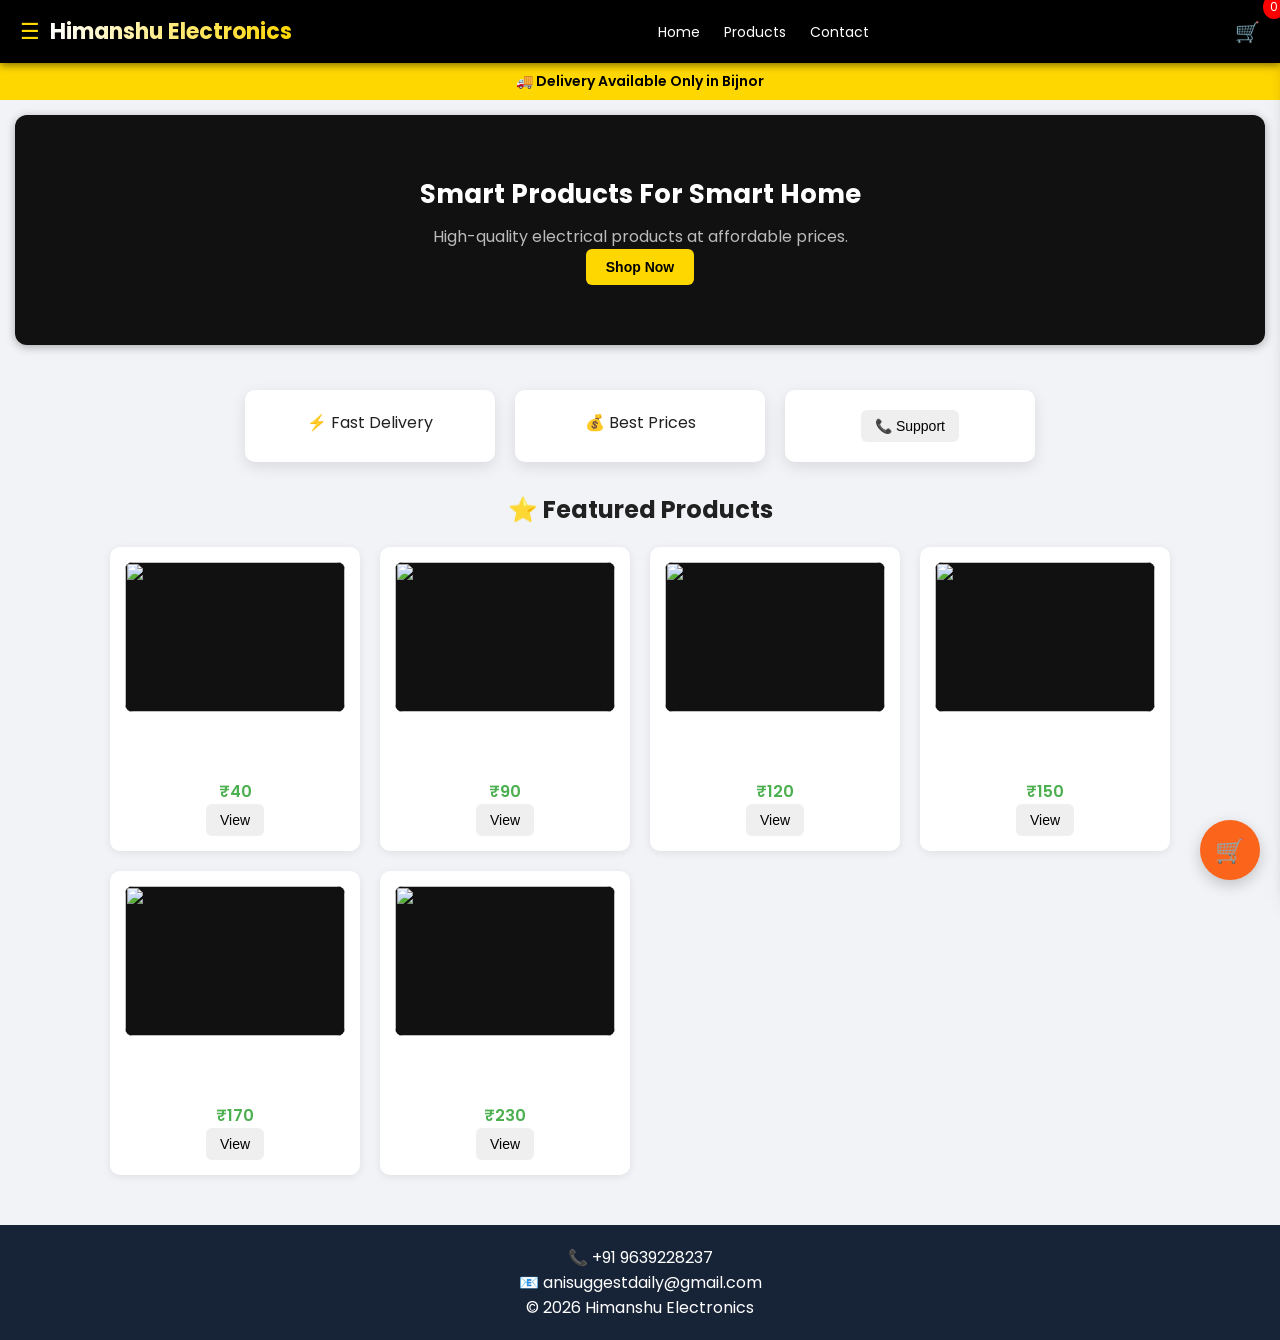
==== commit 48ab750e: "Update index.html" ====
--- a/index.html
+++ b/index.html
@@ -16,12 +16,11 @@
 /* RESET */
 *{margin:0;padding:0;box-sizing:border-box;}
 
-/* BODY */
 body{
 font-family:'Poppins',sans-serif;
 background:#f1f3f6;
 color:#212121;
-animation:fadePage .4s ease;
+animation:fadePage .5s ease;
 transition:.3s;
 }
 
@@ -32,12 +31,14 @@
 width:100%;height:100%;
 background:#000;
 color:#FFD700;
-display:flex;align-items:center;justify-content:center;
+display:flex;
+align-items:center;
+justify-content:center;
 z-index:9999;
 font-size:20px;
 }
 
-/* HEADER (FIXED BLACK) */
+/* HEADER */
 header{
 display:flex;
 justify-content:space-between;
@@ -55,30 +56,44 @@
 cursor:pointer;
 margin-right:10px;
 color:#FFD700;
-}
-
+transition:.2s;
+}
+.menu-btn:active{transform:scale(.9);}
+
+/* LOGO WITH ANIMATION */
 .logo{
 font-size:22px;
 font-weight:700;
-}
-
-/* HOME BIG LOGO */
+background:linear-gradient(90deg,#fff,#FFD700,#fff);
+background-size:200%;
+-webkit-background-clip:text;
+-webkit-text-fill-color:transparent;
+animation:shine 3s linear infinite;
+}
+
+@keyframes shine{
+to{background-position:200% center;}
+}
+
 .home-logo{
-font-size:28px;
-font-weight:800;
+font-size:22px;
+font-weight:700;
 }
 
 nav a{
 margin:0 10px;
 color:#fff;
 text-decoration:none;
+transition:.2s;
 }
 nav a:hover{color:#FFD700;}
 
 .cart-btn{
 cursor:pointer;
 font-size:20px;
-}
+transition:.2s;
+}
+.cart-btn:active{transform:scale(.9);}
 
 .cart-count{
 background:red;
@@ -101,20 +116,28 @@
 .hero{
 text-align:center;
 padding:60px 20px;
-background:#fff;
-color:#212121;
+background:#111;
+color:#fff;
 border-radius:12px;
 margin:15px;
-box-shadow:0 2px 10px rgba(0,0,0,.08);
+box-shadow:0 2px 10px rgba(0,0,0,.3);
+opacity:0;
+transform:translateY(30px);
+animation:fadeUp .8s ease forwards;
 }
 
 .hero button{
-background:#fb641b;
-color:#fff;
+background:#FFD700;
+color:#000;
 padding:10px 20px;
 border:none;
 border-radius:6px;
 cursor:pointer;
+font-weight:600;
+transition:.3s;
+}
+.hero button:hover{
+transform:scale(1.05);
 }
 
 /* FEATURES */
@@ -133,6 +156,9 @@
 width:250px;
 text-align:center;
 box-shadow:0 5px 15px rgba(0,0,0,0.1);
+opacity:0;
+transform:translateY(30px);
+transition:.5s;
 }
 
 /* PRODUCTS */
@@ -152,10 +178,18 @@
 text-align:center;
 transition:.3s;
 box-shadow:0 2px 8px rgba(0,0,0,.08);
+opacity:0;
+transform:translateY(30px);
+}
+
+.card.show,
+.feature.show{
+opacity:1;
+transform:translateY(0);
 }
 
 .card:hover{
-transform:translateY(-5px);
+transform:translateY(-5px) scale(1.02);
 }
 
 .card img{
@@ -163,6 +197,7 @@
 height:150px;
 object-fit:cover;
 border-radius:8px;
+cursor:pointer;
 }
 
 /* FLOATING CART */
@@ -182,7 +217,9 @@
 cursor:pointer;
 box-shadow:0 5px 15px rgba(0,0,0,0.2);
 z-index:2000;
-}
+transition:.3s;
+}
+.floating-cart:hover{transform:scale(1.1);}
 
 /* MINI CART */
 .mini-cart{
@@ -198,7 +235,6 @@
 z-index:3000;
 overflow-y:auto;
 }
-
 .mini-cart.open{right:0;}
 
 .cart-overlay{
@@ -223,7 +259,6 @@
 transition:.3s;
 z-index:4000;
 }
-
 .side-menu.open{left:0;}
 
 .side-menu a{
@@ -264,10 +299,17 @@
 background:#000;
 }
 
-/* ANIMATION */
+/* ANIMATIONS */
 @keyframes fadePage{
 from{opacity:0;}
 to{opacity:1;}
+}
+
+@keyframes fadeUp{
+to{
+opacity:1;
+transform:translateY(0);
+}
 }
 
 </style>
@@ -286,7 +328,6 @@
 </div>
 
 <header>
-
 <div style="display:flex;align-items:center;">
 <div class="menu-btn" onclick="toggleMenu()">☰</div>
 <h1 class="logo home-logo">Himanshu Electronics</h1>
@@ -346,10 +387,24 @@
 /* LOADER */
 window.addEventListener("load", ()=>{
 setTimeout(()=>{
-let loader=document.getElementById("loader");
-if(loader) loader.style.display="none";
+document.getElementById("loader").style.display="none";
 },300);
 });
+
+/* SCROLL ANIMATION */
+let observer=new IntersectionObserver(entries=>{
+entries.forEach(e=>{
+if(e.isIntersecting){
+e.target.classList.add("show");
+}
+});
+});
+
+setTimeout(()=>{
+document.querySelectorAll(".card,.feature").forEach(el=>{
+observer.observe(el);
+});
+},500);
 
 /* MENU */
 function toggleMenu(){
@@ -379,11 +434,7 @@
 {name:"LED Bulb 30W",price:230,img:"images/led30w.jpg"}
 ];
 
-let products=[];
-try{
-products=JSON.parse(localStorage.getItem("adminProducts"))||[];
-}catch(e){products=[];}
-
+let products=JSON.parse(localStorage.getItem("adminProducts"))||[];
 let allProducts=[...defaultProducts,...products];
 
 document.getElementById("featured").innerHTML=
@@ -402,10 +453,7 @@
 }
 
 /* CART */
-let cart=[];
-try{
-cart=JSON.parse(localStorage.getItem("cart"))||[];
-}catch(e){cart=[];}
+let cart=JSON.parse(localStorage.getItem("cart"))||[];
 
 function updateCartCount(){
 document.getElementById("cartCount").innerText=
@@ -448,10 +496,7 @@
 return;
 }
 
-let orders=[];
-try{
-orders=JSON.parse(localStorage.getItem("orders"))||[];
-}catch(e){orders=[];}
+let orders=JSON.parse(localStorage.getItem("orders"))||[];
 
 let total=cart.reduce((s,p)=>s+p.price*(p.qty||1),0);
 
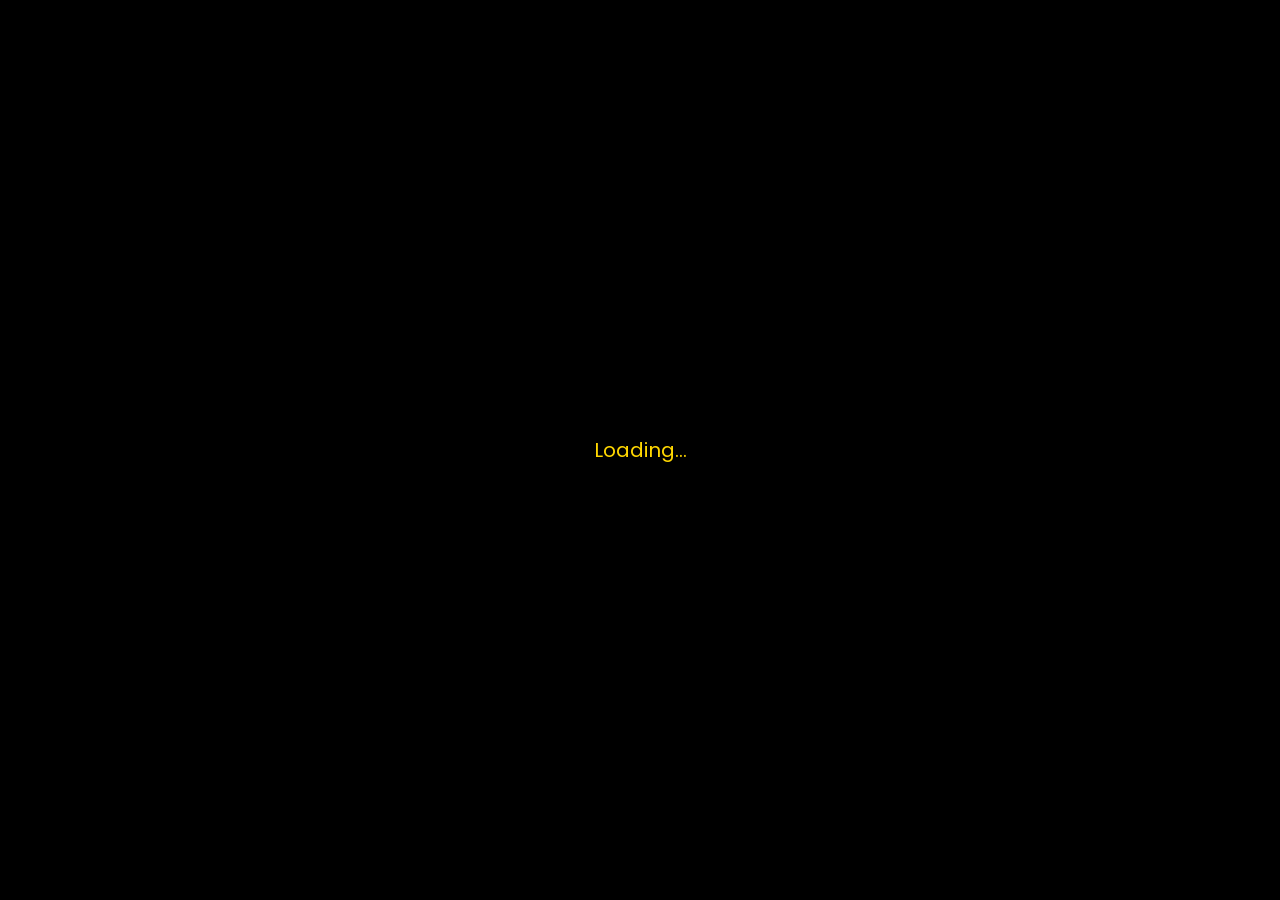
==== commit e868400a: "Update index.html" ====
--- a/index.html
+++ b/index.html
@@ -1,19 +1,7 @@
-<!DOCTYPE html>
-<html lang="en">
-<head>
-<title>Himanshu Electronics</title>
-
-<meta charset="UTF-8">
-<meta name="viewport" content="width=device-width, initial-scale=1.0">
-
-<meta name="description" content="Buy bulbs, fans, and lights at best prices. Fast delivery and trusted quality.">
-
-<link href="https://fonts.googleapis.com/css2?family=Poppins:wght@300;400;600;700&display=swap" rel="stylesheet">
-<link rel="stylesheet" href="style.css">
-
-<style>
-
-/* RESET */
+<!DOCTYPE html>  <html lang="en">    <head>    
+<title>Himanshu Electronics</title>  <meta charset="UTF-8">    
+<meta name="viewport" content="width=device-width, initial-scale=1.0">  <meta name="description" content="Buy bulbs, fans, and lights at best prices. Fast delivery and trusted quality.">  <link href="https://fonts.googleapis.com/css2?family=Poppins:wght@300;400;600;700&display=swap" rel="stylesheet">    
+<link rel="stylesheet" href="style.css">  <style>    /* RESET */
 *{margin:0;padding:0;box-sizing:border-box;}
 
 body{
@@ -312,79 +300,46 @@
 }
 }
 
-</style>
-</head>
-
-<body>
-
-<div id="loader">Loading...</div>
-
-<!-- SIDE MENU -->
-<div class="side-menu" id="menu">
-<h3>Menu</h3>
-<a href="order-history.html">📦 Order History</a>
-<a href="#" onclick="toggleDark()">🌙 Toggle Mode</a>
-<a href="contact.html">📞 Contact</a>
-</div>
-
-<header>
-<div style="display:flex;align-items:center;">
-<div class="menu-btn" onclick="toggleMenu()">☰</div>
-<h1 class="logo home-logo">Himanshu Electronics</h1>
-</div>
-
-<nav>
-<a href="index.html">Home</a>
-<a href="product.html">Products</a>
-<a href="contact.html">Contact</a>
-</nav>
-
-<div class="cart-btn" onclick="toggleCart()">
-🛒 <span id="cartCount" class="cart-count">0</span>
-</div>
-</header>
-
-<div class="delivery-banner">
-🚚 Delivery Available Only in Bijnor
-</div>
-
-<div class="hero">
-<h2>Smart Products For Smart Home</h2>
-<p>High-quality electrical products at affordable prices.</p>
-<button onclick="location.href='product.html'">Shop Now</button>
-</div>
-
-<div class="features">
-<div class="feature">⚡ Fast Delivery</div>
-<div class="feature">💰 Best Prices</div>
-<div class="feature">
-<button onclick="location.href='contact.html'">📞 Support</button>
-</div>
-</div>
-
-<h2 style="text-align:center;">⭐ Featured Products</h2>
-<div class="products-grid" id="featured"></div>
-
-<div class="floating-cart" onclick="toggleCart()">🛒</div>
-
-<div class="cart-overlay" id="overlay" onclick="closeAll()"></div>
-
-<div class="mini-cart" id="miniCart">
-<h3>Your Cart</h3>
-<div id="miniItems"></div>
-<p id="cartTotal"></p>
-<button onclick="checkout()">Checkout</button>
-</div>
-
-<footer>
-<p>📞 +91 9639228237</p>
-<p>📧 anisuggestdaily@gmail.com</p>
-<p>&copy; 2026 Himanshu Electronics</p>
-</footer>
-
-<script>
-
-/* LOADER */
+</style>  </head>  <body>  <div id="loader">Loading...</div>  <!-- SIDE MENU -->  <div class="side-menu" id="menu">
+
+<h3>Menu</h3>    
+<a href="order-history.html">📦 Order History</a>    
+<a href="#" onclick="toggleDark()">🌙 Toggle Mode</a>    
+<a href="contact.html">📞 Contact</a>    
+</div>  <header>    
+<div style="display:flex;align-items:center;">    
+<div class="menu-btn" onclick="toggleMenu()">☰</div>    
+<h1 class="logo home-logo">Himanshu Electronics</h1>    
+</div>  <nav>    
+<a href="index.html">Home</a>    
+<a href="product.html">Products</a>    
+<a href="contact.html">Contact</a>    
+</nav>  <div class="cart-btn" onclick="toggleCart()">    
+🛒 <span id="cartCount" class="cart-count">0</span>    
+</div>    
+</header>  <div class="delivery-banner">    
+🚚 Delivery Available Only in Bijnor    
+</div>  <div class="hero">    
+<h2>Smart Products For Smart Home</h2>    
+<p>High-quality electrical products at affordable prices.</p>    
+<button onclick="location.href='product.html'">Shop Now</button>    
+</div>  <div class="features">    
+<div class="feature">⚡ Fast Delivery</div>    
+<div class="feature">💰 Best Prices</div>    
+<div class="feature">    
+<button onclick="location.href='contact.html'">📞 Support</button>    
+</div>    
+</div>  <h2 style="text-align:center;">⭐ Featured Products</h2>    
+<div class="products-grid" id="featured"></div>  <div class="floating-cart" onclick="toggleCart()">🛒</div>  <div class="cart-overlay" id="overlay" onclick="closeAll()"></div>  <div class="mini-cart" id="miniCart">    
+<h3>Your Cart</h3>    
+<div id="miniItems"></div>    
+<p id="cartTotal"></p>    
+<button onclick="checkout()">Checkout</button>    
+</div>  <footer>    
+<p>📞 +91 9639228237</p>    
+<p>📧 anisuggestdaily@gmail.com</p>    
+<p>&copy; 2026 Himanshu Electronics</p>    
+</footer>  <script>    /* LOADER */
 window.addEventListener("load", ()=>{
 setTimeout(()=>{
 document.getElementById("loader").style.display="none";
@@ -439,15 +394,14 @@
 
 document.getElementById("featured").innerHTML=
 allProducts.slice(0,6).map((p,i)=>`
-<div class="card">
-<img src="${p.img}" onclick="viewProduct(${i})">
-<h3>${p.name}</h3>
-<p>₹${p.price}</p>
-<button onclick="viewProduct(${i})">View</button>
-</div>
-`).join("");
-
-function viewProduct(i){
+
+<div class="card">    
+<img src="${p.img}" onclick="viewProduct(${i})">    
+<h3>${p.name}</h3>    
+<p>₹${p.price}</p>    
+<button onclick="viewProduct(${i})">View</button>    
+</div>    
+`).join("");    function viewProduct(i){
 localStorage.setItem("viewProduct", JSON.stringify(allProducts[i]));
 location.href="product-view.html";
 }
@@ -481,7 +435,7 @@
 div.innerHTML=cart.map(p=>{
 let qty=p.qty||1;
 total+=p.price*qty;
-return `${p.name} x${qty}`;
+return ${p.name} x${qty};
 }).join("<br>");
 
 totalDiv.innerText="Total ₹"+total;
@@ -524,7 +478,6 @@
 
 updateCartCount();
 
-</script>
-
-</body>
+</script>  </body>
+
 </html>
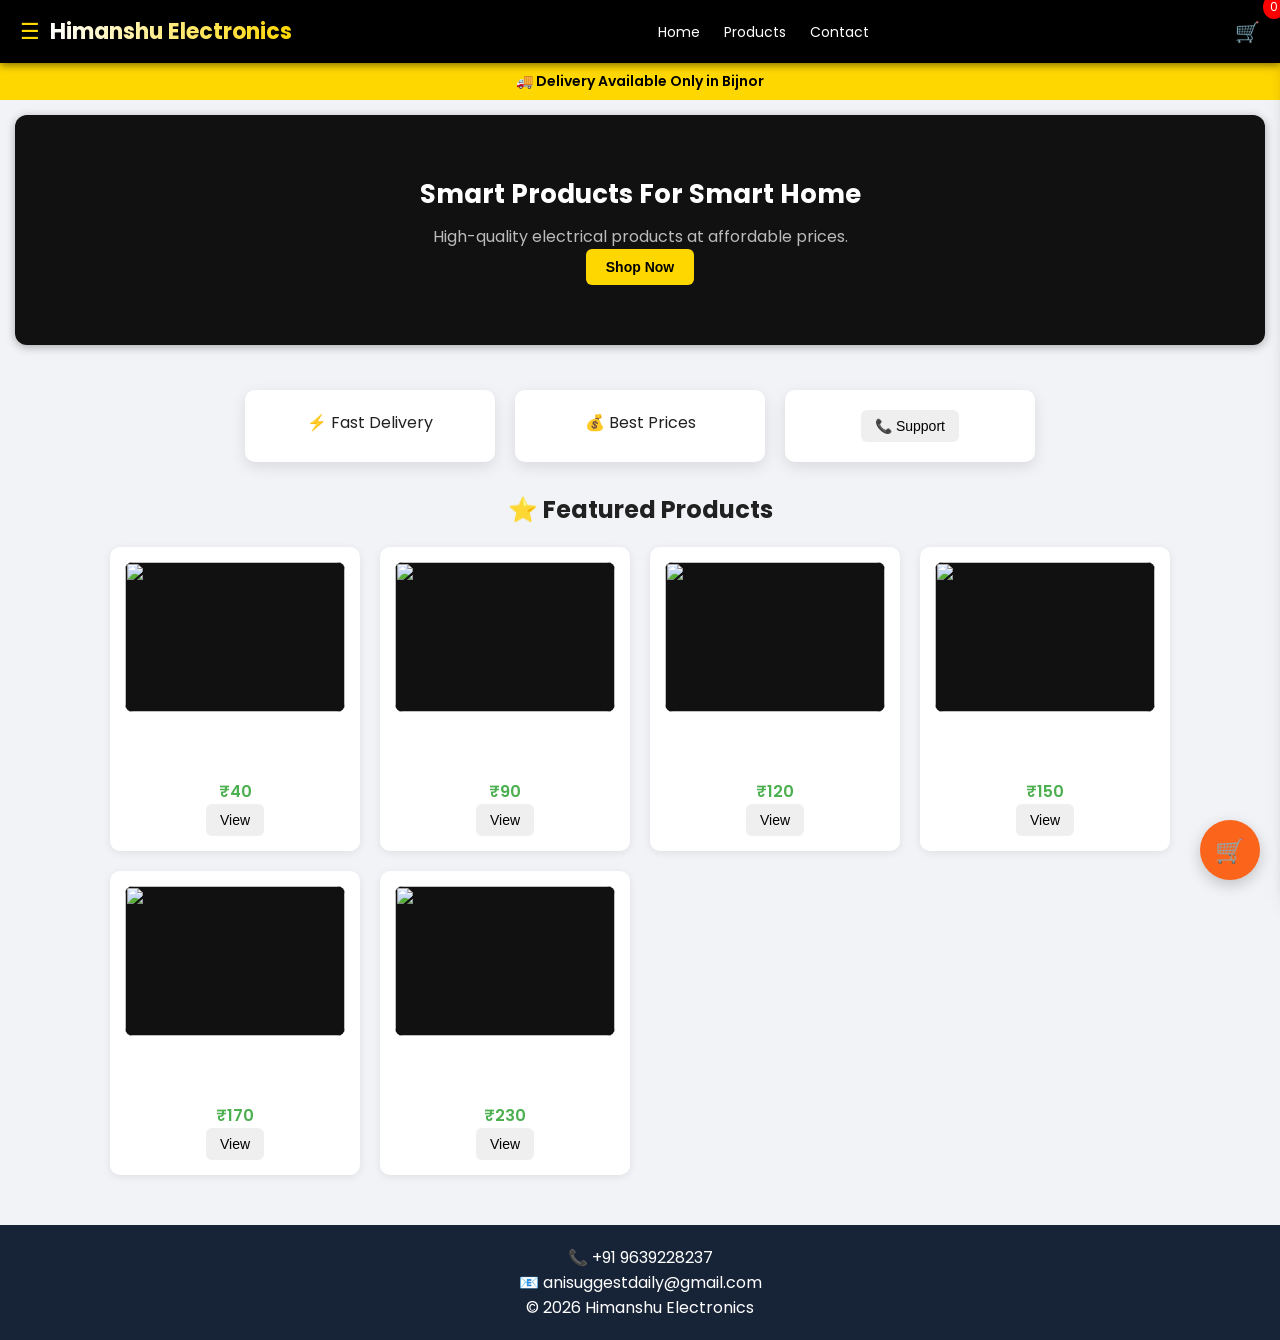
==== commit ee2cb3ae: "Update index.html" ====
--- a/index.html
+++ b/index.html
@@ -1,7 +1,16 @@
-<!DOCTYPE html>  <html lang="en">    <head>    
-<title>Himanshu Electronics</title>  <meta charset="UTF-8">    
-<meta name="viewport" content="width=device-width, initial-scale=1.0">  <meta name="description" content="Buy bulbs, fans, and lights at best prices. Fast delivery and trusted quality.">  <link href="https://fonts.googleapis.com/css2?family=Poppins:wght@300;400;600;700&display=swap" rel="stylesheet">    
-<link rel="stylesheet" href="style.css">  <style>    /* RESET */
+<!DOCTYPE html>
+<html lang="en">
+<head>
+<title>Himanshu Electronics</title>
+<meta charset="UTF-8">
+<meta name="viewport" content="width=device-width, initial-scale=1.0">
+<meta name="description" content="Buy bulbs, fans, and lights at best prices. Fast delivery and trusted quality.">
+
+<link href="https://fonts.googleapis.com/css2?family=Poppins:wght@300;400;600;700&display=swap" rel="stylesheet">
+<link rel="stylesheet" href="style.css">
+
+<style>
+/* RESET */
 *{margin:0;padding:0;box-sizing:border-box;}
 
 body{
@@ -48,7 +57,6 @@
 }
 .menu-btn:active{transform:scale(.9);}
 
-/* LOGO WITH ANIMATION */
 .logo{
 font-size:22px;
 font-weight:700;
@@ -299,52 +307,84 @@
 transform:translateY(0);
 }
 }
-
-</style>  </head>  <body>  <div id="loader">Loading...</div>  <!-- SIDE MENU -->  <div class="side-menu" id="menu">
-
-<h3>Menu</h3>    
-<a href="order-history.html">📦 Order History</a>    
-<a href="#" onclick="toggleDark()">🌙 Toggle Mode</a>    
-<a href="contact.html">📞 Contact</a>    
-</div>  <header>    
-<div style="display:flex;align-items:center;">    
-<div class="menu-btn" onclick="toggleMenu()">☰</div>    
-<h1 class="logo home-logo">Himanshu Electronics</h1>    
-</div>  <nav>    
-<a href="index.html">Home</a>    
-<a href="product.html">Products</a>    
-<a href="contact.html">Contact</a>    
-</nav>  <div class="cart-btn" onclick="toggleCart()">    
-🛒 <span id="cartCount" class="cart-count">0</span>    
-</div>    
-</header>  <div class="delivery-banner">    
-🚚 Delivery Available Only in Bijnor    
-</div>  <div class="hero">    
-<h2>Smart Products For Smart Home</h2>    
-<p>High-quality electrical products at affordable prices.</p>    
-<button onclick="location.href='product.html'">Shop Now</button>    
-</div>  <div class="features">    
-<div class="feature">⚡ Fast Delivery</div>    
-<div class="feature">💰 Best Prices</div>    
-<div class="feature">    
-<button onclick="location.href='contact.html'">📞 Support</button>    
-</div>    
-</div>  <h2 style="text-align:center;">⭐ Featured Products</h2>    
-<div class="products-grid" id="featured"></div>  <div class="floating-cart" onclick="toggleCart()">🛒</div>  <div class="cart-overlay" id="overlay" onclick="closeAll()"></div>  <div class="mini-cart" id="miniCart">    
-<h3>Your Cart</h3>    
-<div id="miniItems"></div>    
-<p id="cartTotal"></p>    
-<button onclick="checkout()">Checkout</button>    
-</div>  <footer>    
-<p>📞 +91 9639228237</p>    
-<p>📧 anisuggestdaily@gmail.com</p>    
-<p>&copy; 2026 Himanshu Electronics</p>    
-</footer>  <script>    /* LOADER */
-window.addEventListener("load", ()=>{
-setTimeout(()=>{
-document.getElementById("loader").style.display="none";
-},300);
-});
+</style>
+</head>
+
+<body>
+
+<div id="loader">Loading...</div>
+
+<div class="side-menu" id="menu">
+<h3>Menu</h3>
+<a href="order-history.html">📦 Order History</a>
+<a href="#" onclick="toggleDark()">🌙 Toggle Mode</a>
+<a href="contact.html">📞 Contact</a>
+</div>
+
+<header>
+<div style="display:flex;align-items:center;">
+<div class="menu-btn" onclick="toggleMenu()">☰</div>
+<h1 class="logo home-logo">Himanshu Electronics</h1>
+</div>
+
+<nav>
+<a href="index.html">Home</a>
+<a href="product.html">Products</a>
+<a href="contact.html">Contact</a>
+</nav>
+
+<div class="cart-btn" onclick="toggleCart()">
+🛒 <span id="cartCount" class="cart-count">0</span>
+</div>
+</header>
+
+<div class="delivery-banner">
+🚚 Delivery Available Only in Bijnor
+</div>
+
+<div class="hero">
+<h2>Smart Products For Smart Home</h2>
+<p>High-quality electrical products at affordable prices.</p>
+<button onclick="location.href='product.html'">Shop Now</button>
+</div>
+
+<div class="features">
+<div class="feature">⚡ Fast Delivery</div>
+<div class="feature">💰 Best Prices</div>
+<div class="feature">
+<button onclick="location.href='contact.html'">📞 Support</button>
+</div>
+</div>
+
+<h2 style="text-align:center;">⭐ Featured Products</h2>
+<div class="products-grid" id="featured"></div>
+
+<div class="floating-cart" onclick="toggleCart()">🛒</div>
+
+<div class="cart-overlay" id="overlay" onclick="closeAll()"></div>
+
+<div class="mini-cart" id="miniCart">
+<h3>Your Cart</h3>
+<div id="miniItems"></div>
+<p id="cartTotal"></p>
+<button onclick="checkout()">Checkout</button>
+</div>
+
+<footer>
+<p>📞 +91 9639228237</p>
+<p>📧 anisuggestdaily@gmail.com</p>
+<p>&copy; 2026 Himanshu Electronics</p>
+</footer>
+
+<script>
+
+/* FIXED LOADER */
+function hideLoader(){
+let loader=document.getElementById("loader");
+if(loader){ loader.style.display="none"; }
+}
+window.addEventListener("DOMContentLoaded", hideLoader);
+window.addEventListener("load", hideLoader);
 
 /* SCROLL ANIMATION */
 let observer=new IntersectionObserver(entries=>{
@@ -394,14 +434,15 @@
 
 document.getElementById("featured").innerHTML=
 allProducts.slice(0,6).map((p,i)=>`
-
-<div class="card">    
-<img src="${p.img}" onclick="viewProduct(${i})">    
-<h3>${p.name}</h3>    
-<p>₹${p.price}</p>    
-<button onclick="viewProduct(${i})">View</button>    
-</div>    
-`).join("");    function viewProduct(i){
+<div class="card">
+<img src="${p.img}" onclick="viewProduct(${i})">
+<h3>${p.name}</h3>
+<p>₹${p.price}</p>
+<button onclick="viewProduct(${i})">View</button>
+</div>
+`).join("");
+
+function viewProduct(i){
 localStorage.setItem("viewProduct", JSON.stringify(allProducts[i]));
 location.href="product-view.html";
 }
@@ -420,6 +461,7 @@
 renderCart();
 }
 
+/* FIXED BUG HERE */
 function renderCart(){
 let div=document.getElementById("miniItems");
 let totalDiv=document.getElementById("cartTotal");
@@ -435,7 +477,7 @@
 div.innerHTML=cart.map(p=>{
 let qty=p.qty||1;
 total+=p.price*qty;
-return ${p.name} x${qty};
+return `${p.name} x${qty}`;
 }).join("<br>");
 
 totalDiv.innerText="Total ₹"+total;
@@ -478,6 +520,7 @@
 
 updateCartCount();
 
-</script>  </body>
-
-</html>
+</script>
+
+</body>
+  </html>
